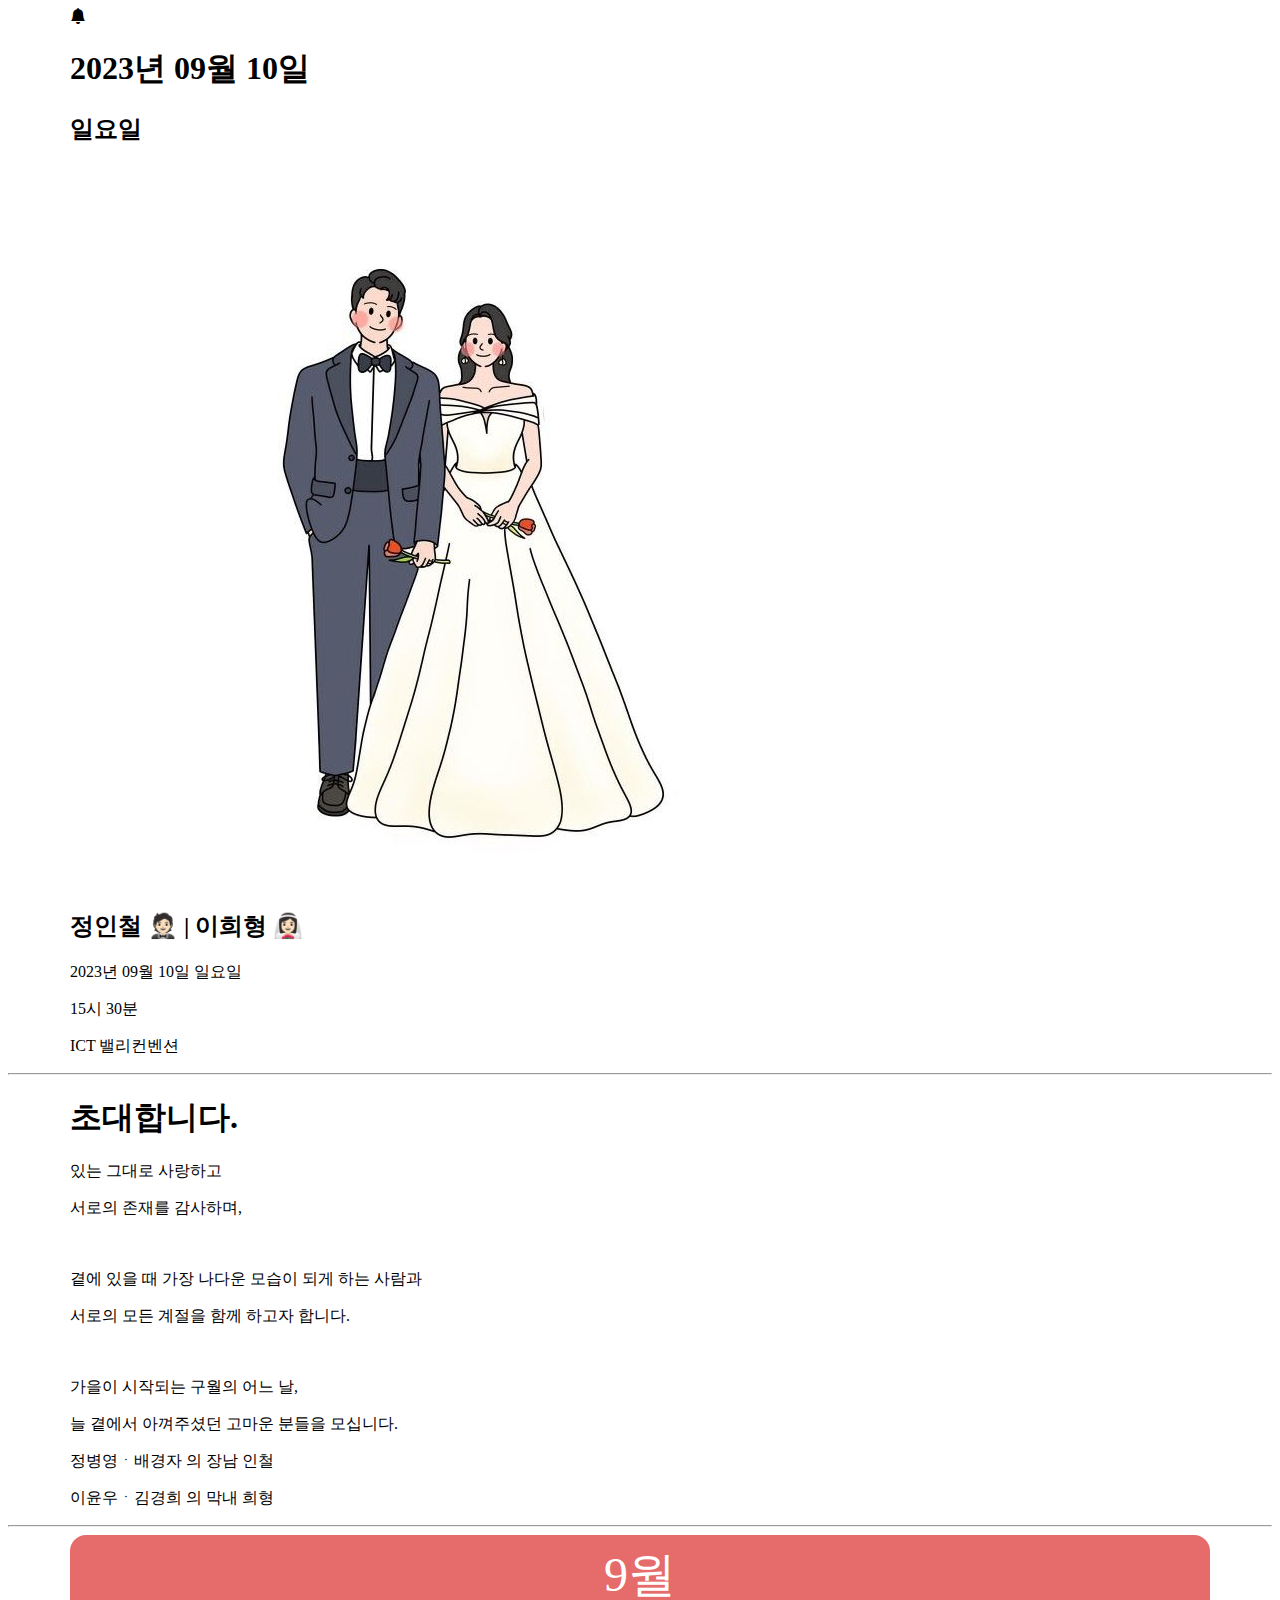
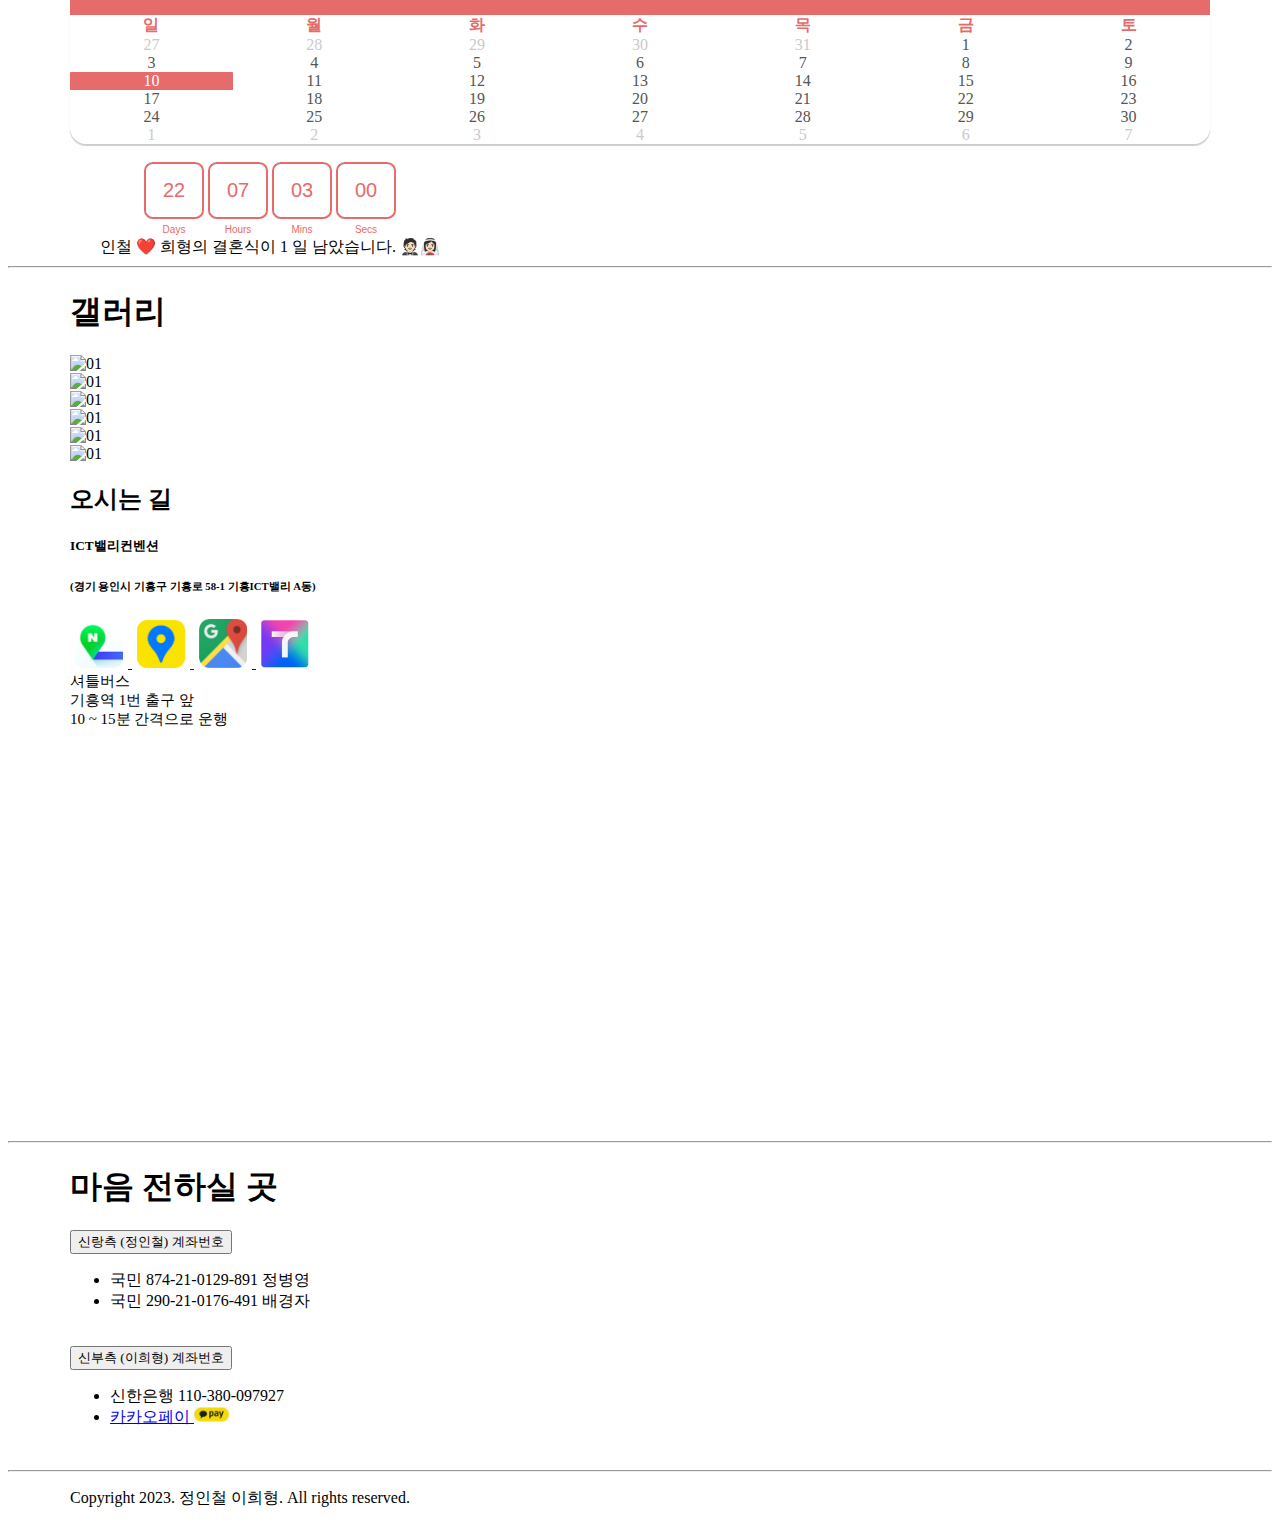
==== sub.html @ 24c4b30f "test 2" ====
<!DOCTYPE html>
<html lang="ko">
<head>
    <meta charset="UTF-8">
    <meta http-equiv="X-UA-Compatible" content="IE=edge">
    <meta name="viewport" content="width=device-width, initial-scale=1.0">
    <!-- og (open graph) : 미리보기에 보여지는 부분  -->
    <meta property="og:title" content="이희형 ❤️정인철 결혼합니다.">
    <meta property="og:site_name" content="이희형 ❤️정인철 결혼합니다.">
    <meta property="og:description" content="2023년 9월 10일 일요일 15시 30분">
    <meta property="og:image" content="./images/groom.jpeg">

    <title>이희형 ❤️정인철 결혼합니다</title>

    <link rel="stylesheet" type="text/css" href="./styles/main.css" />
    <link rel="stylesheet" type="text/css" href="./styles/countdown-widget.css" />
    <link href="https://cdn.jsdelivr.net/npm/bootstrap@5.2.3/dist/css/bootstrap.min.css" rel="stylesheet" integrity="sha384-rbsA2VBKQhggwzxH7pPCaAqO46MgnOM80zW1RWuH61DGLwZJEdK2Kadq2F9CUG65" crossorigin="anonymous">
    <link rel="stylesheet" href="https://cdn.jsdelivr.net/npm/bootstrap-icons@1.10.4/font/bootstrap-icons.css">

    <script src="https://ajax.googleapis.com/ajax/libs/jquery/3.1.1/jquery.min.js"></script>
    <script src="./js/jquery-ui.min.js"></script>
</head>

<body>
<!-- 컨텐츠 -->
<div class="page-content">
    <!-- 음악 플레이 section -->
    <div class="ww-section" id="audio-player">
        <div class="container">
            <i class="bi bi-bell-fill" onclick = "document.getElementById('bgm-player').play()"></i>

            <audio id = "bgm-player" loop="loop" autoplay="autoplay">
                <source src="./audios/wedding-music.mp3">
            </audio>
        </div>
    </div>

    <!-- first section -->
    <div class="ww-section" id="first-section">
        <div class="container">
            <!-- 예식 날짜 -->
            <h1 class="h1 text-center pb-3 ww-title">2023년 09월 10일</h1>
            <h2 class="h2 text-center pb-3 ww-title"> 일요일 </h2>
        </div>
    </div>

    <!-- second section -->
    <div class="ww-section" id="second-section">
        <div class="container">

            <!-- 대표 사진 -->
            <div class="row text-center">
                <img alt="Bride" class="img-fluid" src="./images/groom.jpeg"/>
            </div>
            <!-- 신랑 신부 -->
            <div class="row text-center">

                <h2 class="h2 text-center pb-3 ww-title">  정인철 🤵🏻 | 이희형 👰🏻‍♀️ </h2>
                <p class="p text-center pb-1 ww-title">  2023년 09월 10일 일요일</p>
                <p class="p text-center pb-1 ww-title">  15시 30분 </p>
                <p class="p text-center pb-1 ww-title">  ICT 밸리컨벤션 </p>

            </div>
        </div>
    </div>

    <!-- third section -->
    <hr>
    <div class="ww-section" id="third-section">
        <div class="container">

            <!-- 초대 문구 타이틀 -->
            <h1 class="h1 text-center pb-3 ww-title"> 초대합니다.</h1>


            <!-- 초대 문구 내용 -->
            <div class="row text-center">
                <p class ="p text-center pb-1 ww-title"> 있는 그대로 사랑하고</p>
                <p class ="p text-center pb-1 ww-title"> 서로의 존재를 감사하며, </p>
                <br>
                <p class ="p text-center pb-1 ww-title"> 곁에 있을 때 가장 나다운 모습이 되게 하는 사람과</p>
                <p class ="p text-center pb-1 ww-title"> 서로의 모든 계절을 함께 하고자 합니다. </p>
                <br>
                <p class ="p text-center pb-1 ww-title"> 가을이 시작되는 구월의 어느 날,</p>
                <p class ="p text-center pb-1 ww-title"> 늘 곁에서 아껴주셨던 고마운 분들을 모십니다.</p>
            </div>

        </div>
    </div>

    <!-- fourth section -->
    <div class="ww-section" id="fourth-section">
        <div class="container">

            <div class="row text-center">
                <p class="p text-center pb-1 ww-title"> 정병영ㆍ배경자 의 장남 인철 </p>
                <p class="p text-center pb-1 ww-title"> 이윤우ㆍ김경희 의 막내 희형 </p>
            </div>
        </div>
    </div>

    <!-- fifth-section -->
    <hr>
    <div class="ww-section" id="fifth-section">


        <!-- Canlendar -->
        <div class="container">

            <div class="calendar-container">
                <header>
                    <div class="month">9월</div>
                </header>
                <table class="calendar">

                    <thead>
                    <tr>
                        <td>일</td>
                        <td>월</td>
                        <td>화</td>
                        <td>수</td>
                        <td>목</td>
                        <td>금</td>
                        <td>토</td>
                    </tr>
                    </thead>

                    <tbody>

                    <tr>
                        <td class="prev-month">27</td>
                        <td class="prev-month">28</td>
                        <td class="prev-month">29</td>
                        <td class="prev-month">30</td>
                        <td class="prev-month">31</td>
                        <td>1</td>
                        <td>2</td>
                    </tr>

                    <tr>
                        <td>3</td>
                        <td>4</td>
                        <td>5</td>
                        <td>6</td>
                        <td>7</td>
                        <td>8</td>
                        <td>9</td>
                    </tr>

                    <tr>
                        <td class="current-day">10</td>
                        <td>11</td>
                        <td>12</td>
                        <td>13</td>
                        <td>14</td>
                        <td>15</td>
                        <td>16</td>
                    </tr>

                    <tr>
                        <td>17</td>
                        <td>18</td>
                        <td>19</td>
                        <td>20</td>
                        <td>21</td>
                        <td>22</td>
                        <td>23</td>
                    </tr>

                    <tr>
                        <td>24</td>
                        <td>25</td>
                        <td>26</td>
                        <td>27</td>
                        <td>28</td>
                        <td>29</td>
                        <td>30</td>
                    </tr>
                    <tr>
                        <td class="next-month">1</td>
                        <td class="next-month">2</td>
                        <td class="next-month">3</td>
                        <td class="next-month">4</td>
                        <td class="next-month">5</td>
                        <td class="next-month">6</td>
                        <td class="next-month">7</td>
                    </tr>
                    </tbody>

                </table>

                <div class="ring-left"></div>
                <div class="ring-right"></div>

            </div> <!-- end calendar-container -->

        </div> <!-- end container -->

        <br>

        <!-- D-Day -->
        <div class="container">
            <div class="row text-center">
                <div class="well">
                    <div class="counter" id="clockdiv">
                        <div class="sq">
                            <span class="days bord">22</span> <span class="smalltext">Days</span>
                        </div>

                        <div class="sq">
                            <span class="hours bord">07</span> <span class="smalltext">Hours</span>
                        </div>

                        <div class="sq">
                            <span class="minutes bord">03</span> <span class="smalltext">Mins</span>
                        </div>

                        <div class="sq">
                            <span class="seconds bord">00</span> <span class="smalltext">Secs</span>
                        </div>

                        <div class="d-day"> 인철 ❤️ 희형의 결혼식이 <span class="ddays bord">1</span> 일 남았습니다. 🤵🏻👰🏻‍♀️ </span>
                        </div>
                    </div>
                </div>
            </div>
        </div>
    </div>

    <!-- sixth-section -->
    <hr>
    <div class="ww-section" id="sixth-section">
        <!-- Gallery -->
        <div class="container">
            <div class="ww-gallery">

                <h1 class="h1 text-center pb-3 ww-title">갤러리</h1>

                <div class="card-group">
                    <div class="card">
                        <img src="./images/IMG_0561.JPG" class="card-img-top" alt="01">
                    </div>
                    <div class="card">
                        <img src="./images/IMG_0454.JPG" class="card-img-top" alt="01">
                    </div>
                    <div class="card">
                        <img src="./images/IMG_0662.JPG" class="card-img-top" alt="01">
                    </div>
                </div>

                <div class="card-group">
                    <div class="card">
                        <img src="./images/IMG_0752.JPG" class="card-img-top" alt="01">
                    </div>
                    <div class="card">
                        <img src="./images/IMG_0735.JPG" class="card-img-top" alt="01">
                    </div>
                    <div class="card">
                        <img src="./images/IMG_0805.JPG" class="card-img-top" alt="01">
                    </div>
                </div>
            </div>

        </div>
    </div>

    <!-- seventh-section -->
    <div class="ww-section" id="seventh-section">
        <div class="container">
            <div class="col text-center">
                <h2 class="h1 text-center pb-3 ww-title">오시는 길</h2>
                <div>
                    <h5>ICT밸리컨벤션</h5>
                    <h6>(경기 용인시 기흥구 기흥로 58-1 기흥ICT밸리 A동)</h6>
                </div>
            </div>
            <div class="form-group">
                <div class="col-md-12">
                    <div class="col text-center">
                        <a href="https://naver.me/F4NEyqTc">
                            <img alt="naver-map" class="map-icon" id="naver-map"
                                 src="./images/maps/naver-map.png"/>
                        </a>
                        <a href="http://kko.to/VDp7HGUXx0">
                            <img alt="kakao-map" class="map-icon" id="kakao-map"
                                 src="./images/maps/kakao-map.png"/>
                        </a>
                        <a href="https://goo.gl/maps/DmvbebKXJqDwRdZZ7">
                            <img alt="google-map" class="map-icon" id="google-map"
                                 src="./images/maps/google-map.png"/>
                        </a>
                        <a href="https://apis.openapi.sk.com/tmap/app/routes?appKey=PoA9kA3DLbC5CZMUt5Wv5z6d8a18WyL65wh3FKzg&name=예식장&lon=127.119&lat=37.2803">
                            <img alt="t-map" class="map-icon" id="t-map"
                                 src="./images/maps/t-map.png"/>
                        </a>
                    </div>
                    <div class="col text-center">
                        <label style="font-size: 15px;">
                            셔틀버스 <br>기흥역 1번 출구 앞 <br> 10 ~ 15분 간격으로 운행
                        </label>
                    </div>
                    <div class="my-3">
                        <iframe src="https://www.google.com/maps/embed?pb=!1m18!1m12!1m3!1d3174.626510687375!2d127.11450082775285!3d37.28028281541057!2m3!1f0!2f0!3f0!3m2!1i1024!2i768!4f13.1!3m3!1m2!1s0x357b5b255ccd76bd%3A0xa0bbd286af6f87a4!2zSUNU67C466as7Luo67Kk7IWY!5e0!3m2!1sko!2skr!4v1673014152766!5m2!1sko!2skr" width="100%" height="400" frameborder="0" style="border:0" allowfullscreen></iframe>
                    </div>
                </div>
            </div>
        </div>
    </div>

    <!-- eighth section -->
    <hr>
    <div class="ww-section" id="eighth-section">
        <div class="container">
            <h1 class="h1 text-center pb-3 ww-title">마음 전하실 곳</h1>

            <!-- 신랑 계좌 -->
            <input type="text" id="groom-account" value="874210129891 국민" hidden>
            <input type="text" id="groom-account2" value="290210176491 국민" hidden>

            <!-- 신부 계좌-->
            <input type="text" id="bride-account" value="110380097927 신한" hidden>

            <div class ="text-center">
                <div class="btn-group">
                    <button class="btn btn-secondary btn-lg dropdown-toggle" type="button" data-bs-toggle="dropdown" aria-expanded="false">
                        신랑측 (정인철) 계좌번호
                    </button>
                    <ul class="dropdown-menu">
                        <li onclick="groomAcoountCopy()"><a class="dropdown-item" >국민 874-21-0129-891 정병영</a></li>
                        <li onclick="groomAcoountCopy2()"><a class="dropdown-item" >국민 290-21-0176-491 배경자</a></li>
                    </ul>
                </div>
            </div>
            <br>
            <div class ="text-center">
                <div class="btn-group">
                    <button class="btn btn-secondary btn-lg dropdown-toggle" type="button" data-bs-toggle="dropdown" aria-expanded="false">
                        신부측 (이희형) 계좌번호
                    </button>
                    <ul class="dropdown-menu">
                        <li onclick="brideAcoountCopy()"><a class="dropdown-item" >신한은행 110-380-097927</a></li>
                        <li><a class="dropdown-item" href = "https://qr.kakaopay.com/FEpFdcllR">카카오페이 <img class="kakaopay-icon" src="./images/kakaopay.png"/></a></li>
                    </ul>
                </div>
            </div>
        </div>
    </div>
    <br>
    <hr>

    <!-- footer -->
    <footer class="footer">
        <div class="container">
            <p class="text-center pb-3">Copyright 2023. 정인철 이희형. All rights reserved.</p>
        </div>
    </footer>

    <!-- END -->
</div>

<script src="https://cdn.jsdelivr.net/npm/bootstrap@5.2.3/dist/js/bootstrap.bundle.min.js" integrity="sha384-kenU1KFdBIe4zVF0s0G1M5b4hcpxyD9F7jL+jjXkk+Q2h455rYXK/7HAuoJl+0I4" crossorigin="anonymous"></script>
<script src="./js/countdown-widget.js"></script>
<script>
    var groomAcoountCopy = function(){

        var groomAccount =  document.getElementById("groom-account");
        copyToClipboard(groomAccount.value);
        alert("계좌번호가 복사되었습니다.");

    }

    var groomAcoountCopy2 = function(){

        var groomAccount =  document.getElementById("groom-account2");
        copyToClipboard(groomAccount.value);
        alert("계좌번호가 복사되었습니다.");

    }

    var brideAcoountCopy = function(){
        var brideAccount =  document.getElementById("bride-account");
        copyToClipboard(brideAccount.value);
        alert("계좌번호가 복사되었습니다.");

    }

    var copyToClipboard = function(text) {
        var sampleTextarea = document.createElement("textarea");
        document.body.appendChild(sampleTextarea);
        sampleTextarea.value = text;
        sampleTextarea.select();
        document.execCommand("copy");
        document.body.removeChild(sampleTextarea);
    }
</script>
</body>

</html>
---- styles/main.css ----
.container {
    width: 100%;
    padding-right: 15px;
    padding-left: 15px;
    margin-right: auto;
    margin-left: auto;
}

@media (min-width: 576px) {
    .container {
        max-width: 540px;
    }
}

@media (min-width: 768px) {
    .container {
        max-width: 720px;
    }
}

@media (min-width: 992px) {
    .container {
        max-width: 960px;
    }
}

@media (min-width: 1200px) {
    .container {
        max-width: 1140px;
    }
}

@font-face { /* BinggraeSamanco 폰트 적용 */
  font-family: "BinggraeSamanco";
  src: url("./font/BinggraeSamanco.ttf") format("truetype");
  font-weight: normal;
} /* 이후 "BinggraeSamanco"으로 폰트 적용 가능 */

.map-image {
    display: block;
    margin-left: auto;
    margin-right: auto;
}

.map-icon {
    width: 48px;
    height: auto;
    margin-left: 5px;
    margin-right: 5px;
}

.kakaopay-icon{
    width: auto;
    height: 15px;
}

.groom-accout {
    text-align : center;
}



* {
    font-family: 'BinggraeSamanco', serif;
}


/** 캘린더 **/

table {
	border-collapse: collapse;
	border-spacing: 0;
}

td {
	padding: 0;
}

.calendar-container {
	position: relative;
	width: auto;
}

.calendar-container header {
	border-radius: 1em 1em 0 0;
	background: #e66b6b;
	color: #fff;
	padding: 1em 1em;
}

.month {
	font-size: 3em;
	line-height: 1em;
	text-transform: lowercase;
    text-align: center;
}

.calendar {
	background: #fff;
	border-radius: 0 0 1em 1em;
	-webkit-box-shadow: 0 2px 1px rgba(0, 0, 0, .2), 0 3px 1px #fff;
	box-shadow: 0 2px 1px rgba(0, 0, 0, .2), 0 3px 1px #fff;
	color: #555;
	padding: auto;
    width: 100%;
}

.calendar thead {
	color: #e66b6b;
	font-weight: 800;
	text-transform: uppercase;
}

.calendar td {
	padding: auto;
	text-align: center;
}


.current-day {
	color: white;
    background-color: #e66b6b;
    border-radius: 1%;
}

.prev-month,
.next-month {
	color: #cacaca;
}
---- styles/countdown-widget.css ----
.counter .title {
      color: #e66b6b;
      font-size: 16px;
      font-size: 1.6rem;
      text-transform: uppercase;
      display: block;
      margin-bottom: 15px;
      font-family: 'Raleway', sans-serif;
      font-weight: 500;
  }
  .counter .sq {
      color: #e66b6b;
      display: inline-block;
      text-align: center;
  }
  .counter .sq .bord {
      border-radius: 15%;
      border: 2px solid #e66b6b;
      padding: 15px 1px;
      margin-right: auto;
      text-indent: 0px;
      font-family: 'Helvetica';
      font-size: 20px;
      margin-bottom: 5px;
      width: 54px;
      text-align: center;
  }
  .counter .sq span {
      clear: both;
      display: block;
      font-size: 10px;
      font-family: "Helvetica";
  }
  .well {
    text-align: center;
    max-width: 400px;
  }
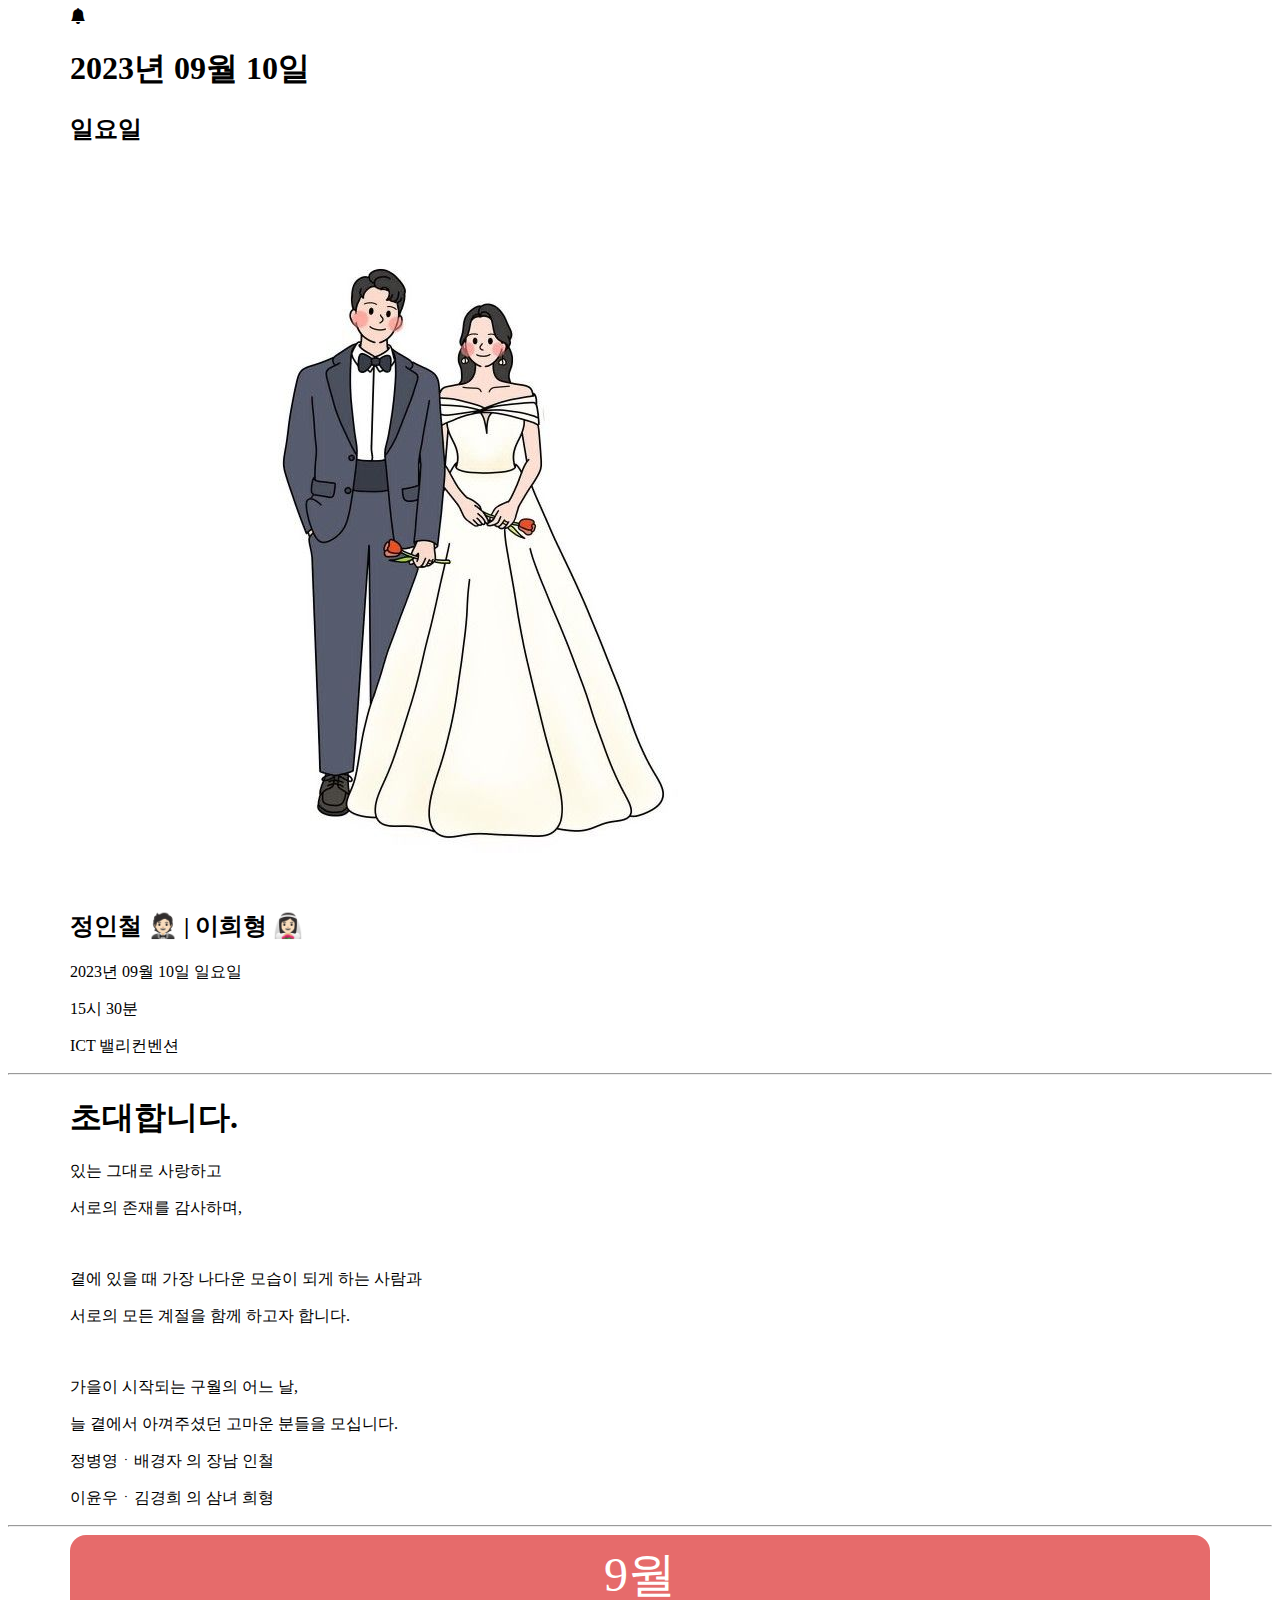
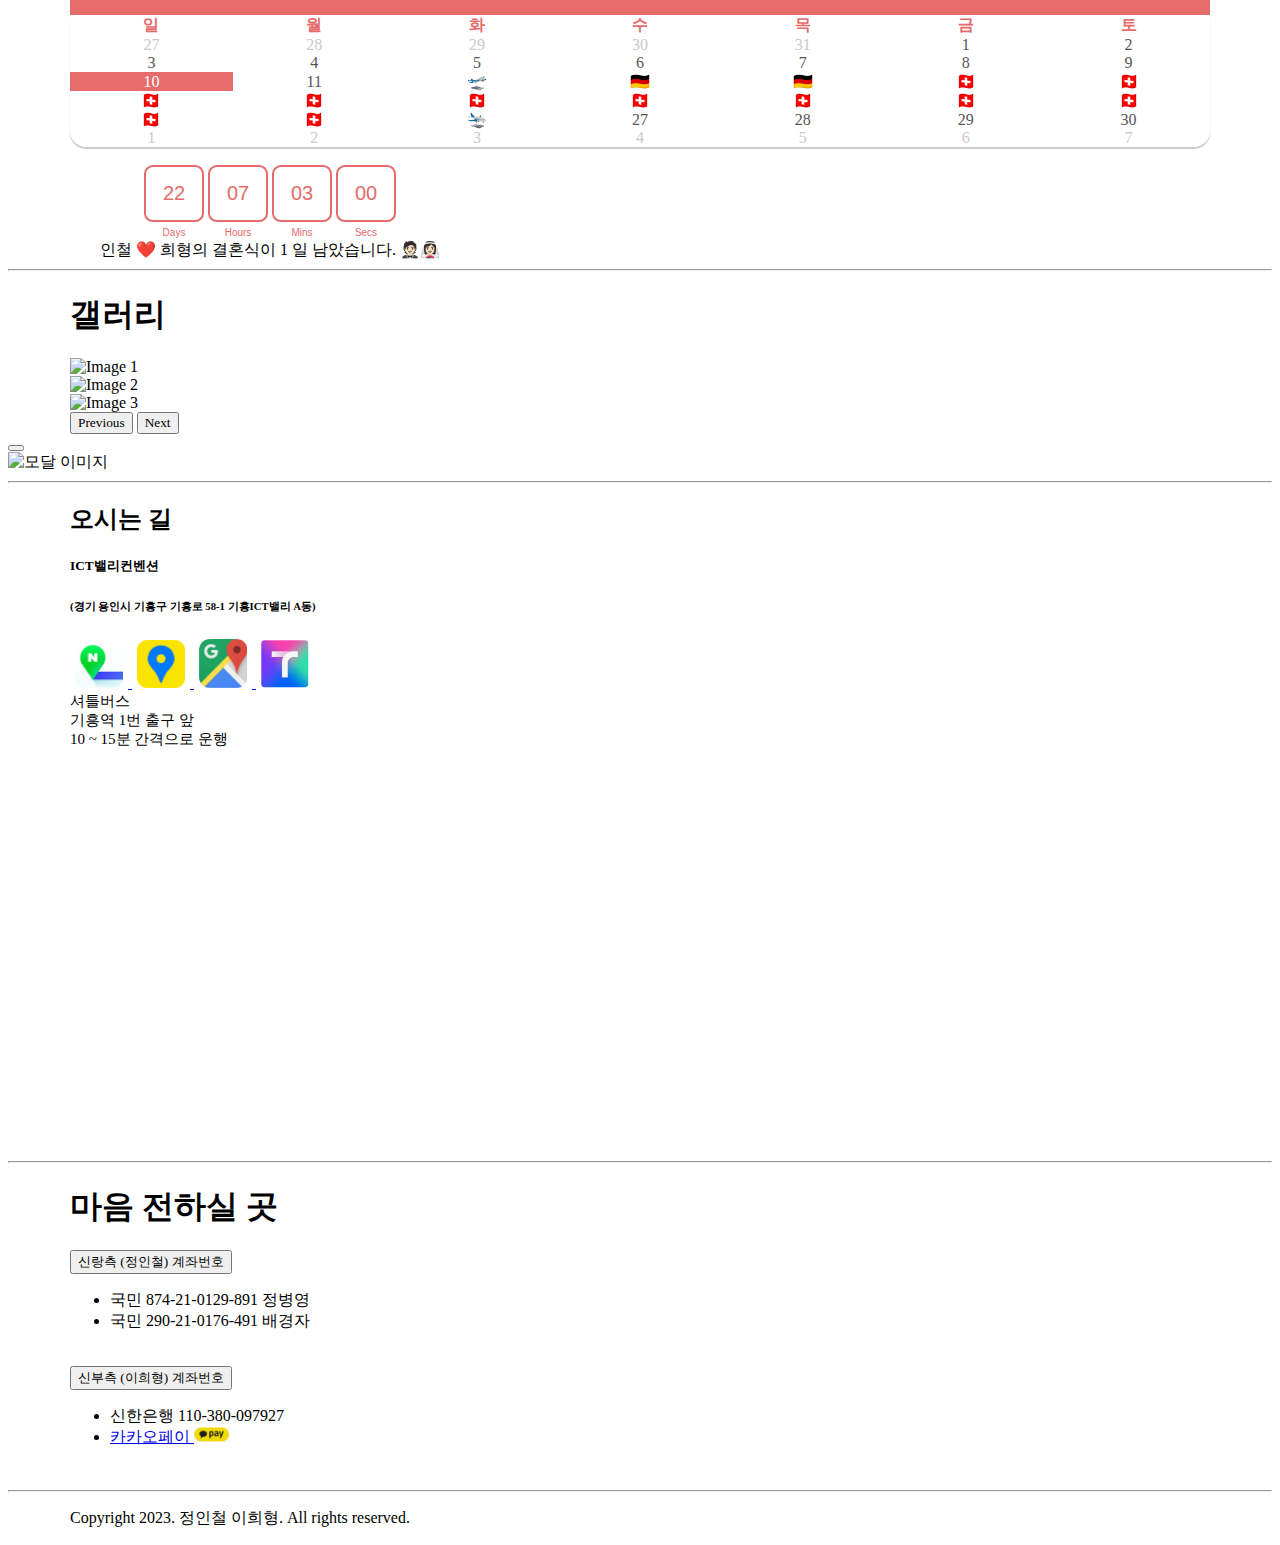
==== commit f59e422b: "sub index.html 추가" ====
--- a/sub.html
+++ b/sub.html
@@ -94,7 +94,7 @@
 
             <div class="row text-center">
                 <p class="p text-center pb-1 ww-title"> 정병영ㆍ배경자 의 장남 인철 </p>
-                <p class="p text-center pb-1 ww-title"> 이윤우ㆍ김경희 의 막내 희형 </p>
+                <p class="p text-center pb-1 ww-title"> 이윤우ㆍ김경희 의 삼녀 희형 </p>
             </div>
         </div>
     </div>
@@ -150,27 +150,27 @@
                     <tr>
                         <td class="current-day">10</td>
                         <td>11</td>
-                        <td>12</td>
-                        <td>13</td>
-                        <td>14</td>
-                        <td>15</td>
-                        <td>16</td>
-                    </tr>
-
-                    <tr>
-                        <td>17</td>
-                        <td>18</td>
-                        <td>19</td>
-                        <td>20</td>
-                        <td>21</td>
-                        <td>22</td>
-                        <td>23</td>
-                    </tr>
-
-                    <tr>
-                        <td>24</td>
-                        <td>25</td>
-                        <td>26</td>
+                        <td>🛫</td>
+                        <td>🇩🇪</td>
+                        <td>🇩🇪</td>
+                        <td>🇨🇭</td>
+                        <td>🇨🇭</td>
+                    </tr>
+
+                    <tr>
+                        <td>🇨🇭</td>
+                        <td>🇨🇭</td>
+                        <td>🇨🇭</td>
+                        <td>🇨🇭</td>
+                        <td>🇨🇭</td>
+                        <td>🇨🇭</td>
+                        <td>🇨🇭</td>
+                    </tr>
+
+                    <tr>
+                        <td>🇨🇭</td>
+                        <td>🇨🇭</td>
+                        <td>🛬</td>
                         <td>27</td>
                         <td>28</td>
                         <td>29</td>
@@ -227,42 +227,60 @@
         </div>
     </div>
 
+    <hr>
     <!-- sixth-section -->
-    <hr>
     <div class="ww-section" id="sixth-section">
-        <!-- Gallery -->
         <div class="container">
             <div class="ww-gallery">
 
                 <h1 class="h1 text-center pb-3 ww-title">갤러리</h1>
-
-                <div class="card-group">
-                    <div class="card">
-                        <img src="./images/IMG_0561.JPG" class="card-img-top" alt="01">
+                <div id="cardSlider" class="carousel slide carousel-fade" data-bs-touch="false">
+                    <div class="carousel-inner">
+                        <div class="carousel-item active" >
+                            <div class="card">
+                                <img src="./images/IMG_0561.JPG" class="card-img-top" alt="Image 1">
+                            </div>
+                        </div>
+                        <div class="carousel-item">
+                            <div class="card">
+                                <img src="./images/IMG_0454.JPG" class="card-img-top" alt="Image 2">
+                            </div>
+                        </div>
+                        <div class="carousel-item">
+                            <div class="card">
+                                <img src="./images/IMG_0720.JPG" class="card-img-top" alt="Image 3">
+                            </div>
+                        </div>
                     </div>
-                    <div class="card">
-                        <img src="./images/IMG_0454.JPG" class="card-img-top" alt="01">
-                    </div>
-                    <div class="card">
-                        <img src="./images/IMG_0662.JPG" class="card-img-top" alt="01">
-                    </div>
-                </div>
-
-                <div class="card-group">
-                    <div class="card">
-                        <img src="./images/IMG_0752.JPG" class="card-img-top" alt="01">
-                    </div>
-                    <div class="card">
-                        <img src="./images/IMG_0735.JPG" class="card-img-top" alt="01">
-                    </div>
-                    <div class="card">
-                        <img src="./images/IMG_0805.JPG" class="card-img-top" alt="01">
-                    </div>
-                </div>
-            </div>
-
-        </div>
-    </div>
+                    <button class="carousel-control-prev" type="button" data-bs-target="#cardSlider" data-bs-slide="prev">
+                        <span class="carousel-control-prev-icon" aria-hidden="true"></span>
+                        <span class="visually-hidden">Previous</span>
+                    </button>
+                    <button class="carousel-control-next" type="button" data-bs-target="#cardSlider" data-bs-slide="next">
+                        <span class="carousel-control-next-icon" aria-hidden="true"></span>
+                        <span class="visually-hidden">Next</span>
+                    </button>
+                </div>
+
+            </div>
+        </div>
+    </div>
+
+    <!-- 이미지 모달 -->
+    <div id="imageModal" class="modal">
+        <div class="modal-dialog modal-dialog-centered">
+            <div class="modal-content">
+                <div class="modal-header">
+                    <button type="button" class="btn-close" data-bs-dismiss="modal" aria-label="Close"></button>
+                </div>
+                <div class="modal-body">
+                    <img src="" class="img-fluid" alt="모달 이미지">
+                </div>
+
+            </div>
+        </div>
+    </div>
+    <hr>
 
     <!-- seventh-section -->
     <div class="ww-section" id="seventh-section">
@@ -316,7 +334,6 @@
             <!-- 신랑 계좌 -->
             <input type="text" id="groom-account" value="874210129891 국민" hidden>
             <input type="text" id="groom-account2" value="290210176491 국민" hidden>
-
             <!-- 신부 계좌-->
             <input type="text" id="bride-account" value="110380097927 신한" hidden>
 
@@ -361,37 +378,88 @@
 <script src="https://cdn.jsdelivr.net/npm/bootstrap@5.2.3/dist/js/bootstrap.bundle.min.js" integrity="sha384-kenU1KFdBIe4zVF0s0G1M5b4hcpxyD9F7jL+jjXkk+Q2h455rYXK/7HAuoJl+0I4" crossorigin="anonymous"></script>
 <script src="./js/countdown-widget.js"></script>
 <script>
-    var groomAcoountCopy = function(){
-
-        var groomAccount =  document.getElementById("groom-account");
+
+    // 카드 클릭 이벤트 처리
+    $('.card').on('click', function() {
+        let imageUrl = $(this).find('.card-img-top').attr('src');
+        $('#imageModal img').attr('src', imageUrl);
+        $('#imageModal').modal('show');
+    });
+
+    // Close 버튼 클릭 이벤트 처리
+    $('#imageModal .btn-secondary').on('click', function() {
+        $('#imageModal').modal('hide');
+    });
+
+    // 모달 닫힐 때 이미지 초기화
+    $('#imageModal').on('hidden.bs.modal', function() {
+        $('#imageModal img').attr('src', '');
+    });
+
+    $('#imageModal').on('shown.bs.modal', function() {
+        adjustModalPosition();
+    });
+
+    function adjustModalPosition() {
+        let windowHeight = $(window).height();
+        let modal = $('#imageModal');
+        let modalDialog = modal.find('.modal-dialog');
+
+        // 모달 창의 최대 높이 지정
+        modalDialog.css('max-height', windowHeight * 0.9);
+
+        // 모달 창의 위치 조정
+        let modalHeight = modalDialog.outerHeight();
+        let modalTop = Math.max((windowHeight - modalHeight) / 2, 0);
+        modalDialog.css('top', modalTop);
+
+    }
+    let groomAcoountCopy = function(){
+
+        let groomAccount =  document.getElementById("groom-account");
         copyToClipboard(groomAccount.value);
         alert("계좌번호가 복사되었습니다.");
 
     }
 
-    var groomAcoountCopy2 = function(){
-
-        var groomAccount =  document.getElementById("groom-account2");
-        copyToClipboard(groomAccount.value);
+    let groomAcoountCopy2 = function(){
+
+        let groomAccount2 =  document.getElementById("groom-account2");
+        copyToClipboard(groomAccount2.value);
         alert("계좌번호가 복사되었습니다.");
 
     }
 
-    var brideAcoountCopy = function(){
-        var brideAccount =  document.getElementById("bride-account");
+    let brideAcoountCopy = function(){
+        let brideAccount =  document.getElementById("bride-account");
         copyToClipboard(brideAccount.value);
         alert("계좌번호가 복사되었습니다.");
 
     }
 
-    var copyToClipboard = function(text) {
-        var sampleTextarea = document.createElement("textarea");
+    let copyToClipboard = function(text) {
+        let sampleTextarea = document.createElement("textarea");
         document.body.appendChild(sampleTextarea);
         sampleTextarea.value = text;
         sampleTextarea.select();
         document.execCommand("copy");
         document.body.removeChild(sampleTextarea);
     }
+
+    // 카드 이미지 크기 조정
+    function adjustImageSize() {
+        let cardImages = document.querySelectorAll('.card-img-top');
+
+        cardImages.forEach(function(image) {
+            let card = image.closest('.card');
+            let windowHeight = window.innerHeight;
+            let targetHeight = windowHeight * 3 / 4;
+            image.style.maxHeight = targetHeight + 'px';
+        });
+    }
+    adjustModalPosition();
+    adjustImageSize();
+
 </script>
 </body>
 
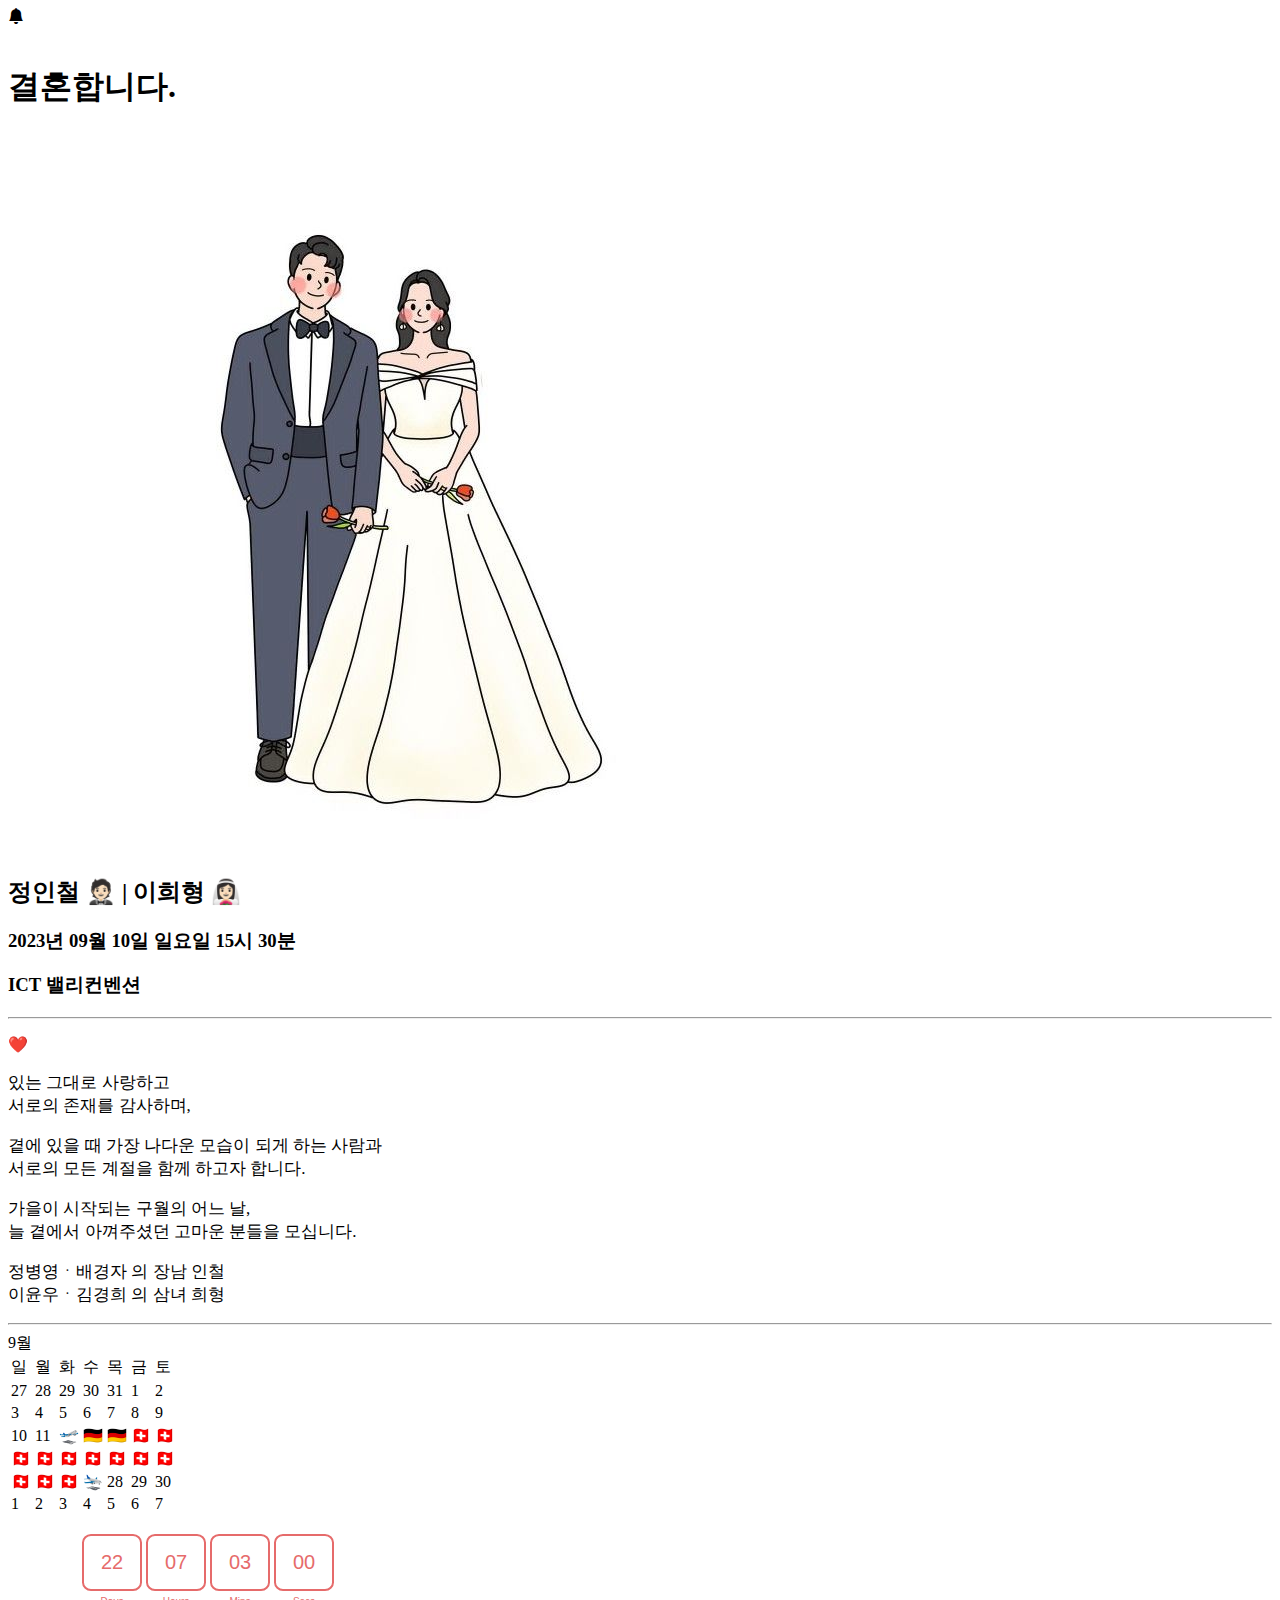
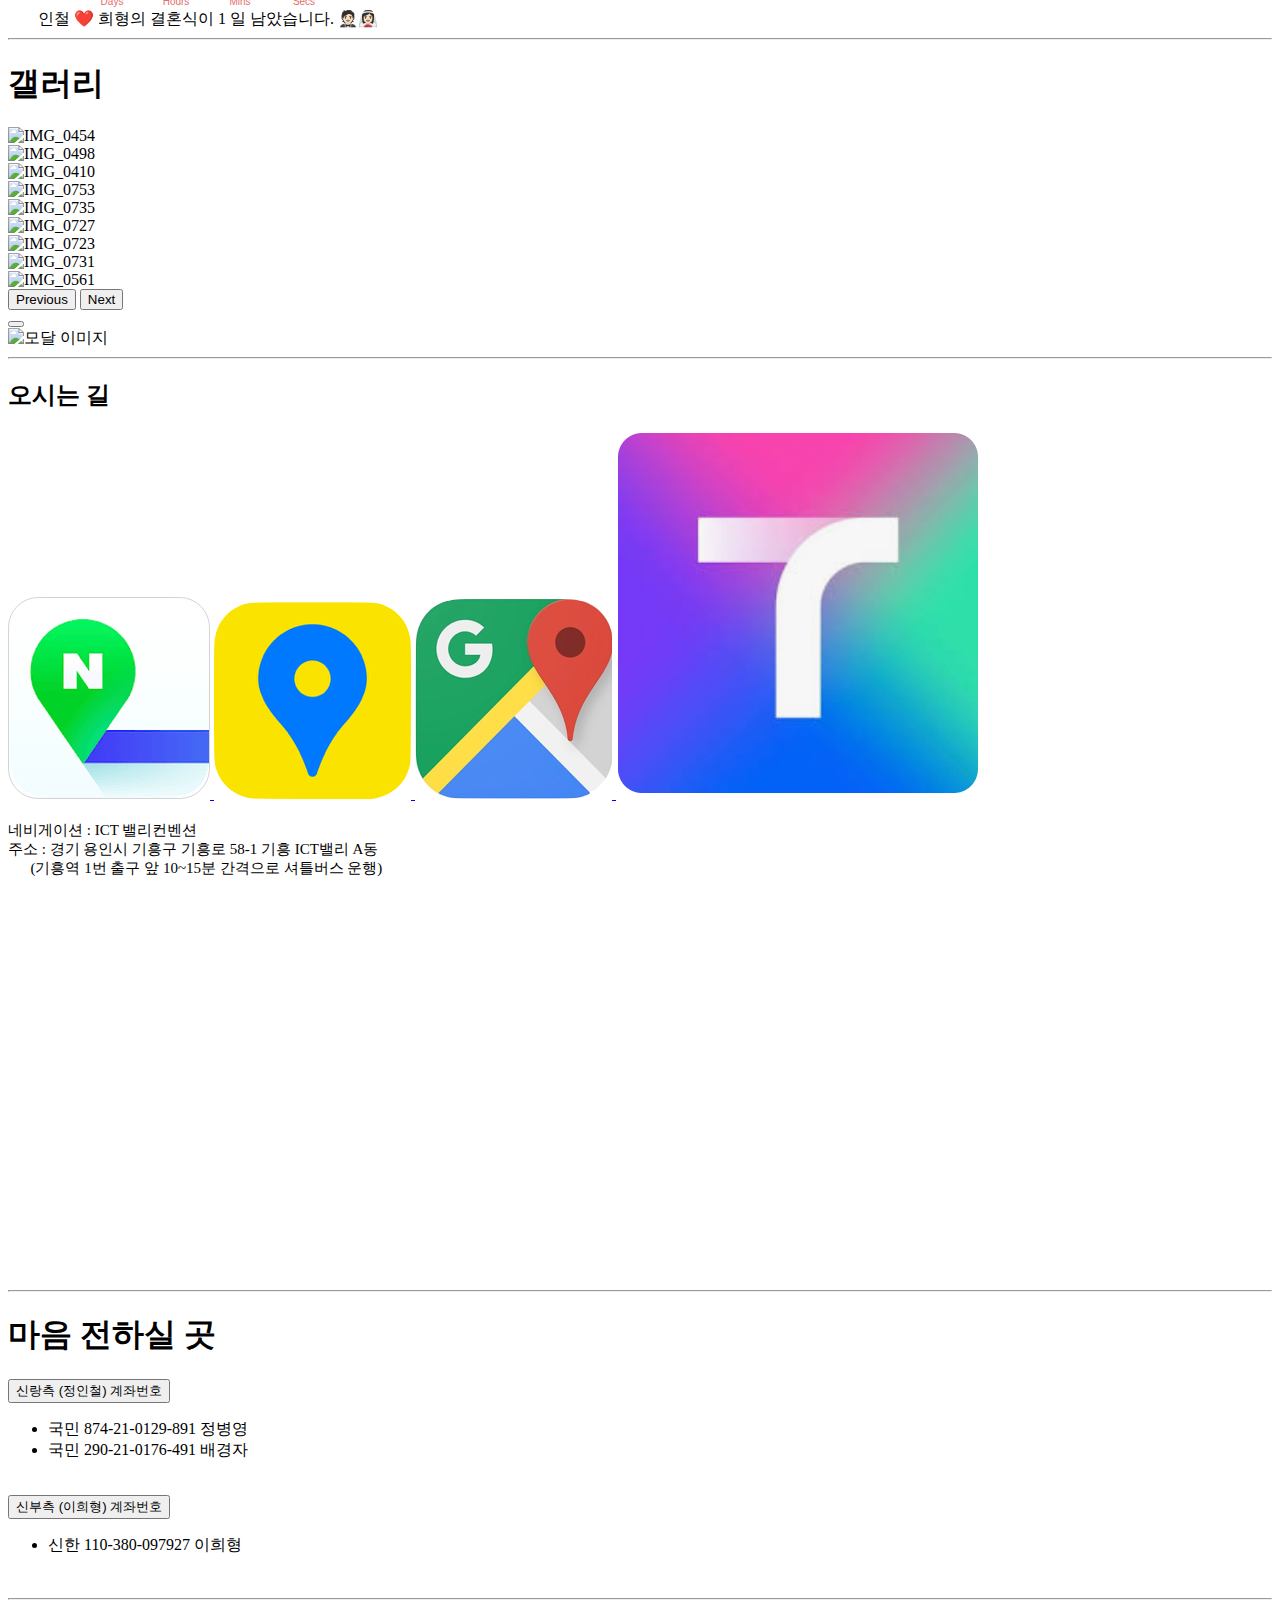
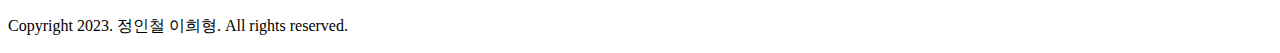
==== commit 53790d4d: "20230701수정본6" ====
--- a/sub.html
+++ b/sub.html
@@ -12,7 +12,7 @@
 
     <title>이희형 ❤️정인철 결혼합니다</title>
 
-    <link rel="stylesheet" type="text/css" href="./styles/main.css" />
+    <link rel="stylesheet" type="text/css" href="./styles/main2.css" />
     <link rel="stylesheet" type="text/css" href="./styles/countdown-widget.css" />
     <link href="https://cdn.jsdelivr.net/npm/bootstrap@5.2.3/dist/css/bootstrap.min.css" rel="stylesheet" integrity="sha384-rbsA2VBKQhggwzxH7pPCaAqO46MgnOM80zW1RWuH61DGLwZJEdK2Kadq2F9CUG65" crossorigin="anonymous">
     <link rel="stylesheet" href="https://cdn.jsdelivr.net/npm/bootstrap-icons@1.10.4/font/bootstrap-icons.css">
@@ -39,8 +39,8 @@
     <div class="ww-section" id="first-section">
         <div class="container">
             <!-- 예식 날짜 -->
-            <h1 class="h1 text-center pb-3 ww-title">2023년 09월 10일</h1>
-            <h2 class="h2 text-center pb-3 ww-title"> 일요일 </h2>
+            <br>
+            <h1 class="h1 text-center pb-3 ww-title"> 결혼합니다. </h1>
         </div>
     </div>
 
@@ -56,9 +56,8 @@
             <div class="row text-center">
 
                 <h2 class="h2 text-center pb-3 ww-title">  정인철 🤵🏻 | 이희형 👰🏻‍♀️ </h2>
-                <p class="p text-center pb-1 ww-title">  2023년 09월 10일 일요일</p>
-                <p class="p text-center pb-1 ww-title">  15시 30분 </p>
-                <p class="p text-center pb-1 ww-title">  ICT 밸리컨벤션 </p>
+                <h3 class="p text-center pb-1 ww-title">  2023년 09월 10일 일요일 15시 30분 </h3>
+                <h3 class="p text-center pb-1 ww-title">  ICT 밸리컨벤션 </h3>
 
             </div>
         </div>
@@ -68,21 +67,15 @@
     <hr>
     <div class="ww-section" id="third-section">
         <div class="container">
-
-            <!-- 초대 문구 타이틀 -->
-            <h1 class="h1 text-center pb-3 ww-title"> 초대합니다.</h1>
-
+            <div class="row text-center">
+                <p> ❤️ </p>
+            </div>
 
             <!-- 초대 문구 내용 -->
             <div class="row text-center">
-                <p class ="p text-center pb-1 ww-title"> 있는 그대로 사랑하고</p>
-                <p class ="p text-center pb-1 ww-title"> 서로의 존재를 감사하며, </p>
-                <br>
-                <p class ="p text-center pb-1 ww-title"> 곁에 있을 때 가장 나다운 모습이 되게 하는 사람과</p>
-                <p class ="p text-center pb-1 ww-title"> 서로의 모든 계절을 함께 하고자 합니다. </p>
-                <br>
-                <p class ="p text-center pb-1 ww-title"> 가을이 시작되는 구월의 어느 날,</p>
-                <p class ="p text-center pb-1 ww-title"> 늘 곁에서 아껴주셨던 고마운 분들을 모십니다.</p>
+                <p class ="p text-center pb-1 ww-title" style="font-size:17px;"> 있는 그대로 사랑하고 <br> 서로의 존재를 감사하며,</p>
+                <p class ="p text-center pb-1 ww-title" style="font-size:17px;"> 곁에 있을 때 가장 나다운 모습이 되게 하는 사람과 <br>서로의 모든 계절을 함께 하고자 합니다. </p>
+                <p class ="p text-center pb-1 ww-title" style="font-size:17px;"> 가을이 시작되는 구월의 어느 날, <br> 늘 곁에서 아껴주셨던 고마운 분들을 모십니다.</p>
             </div>
 
         </div>
@@ -93,8 +86,7 @@
         <div class="container">
 
             <div class="row text-center">
-                <p class="p text-center pb-1 ww-title"> 정병영ㆍ배경자 의 장남 인철 </p>
-                <p class="p text-center pb-1 ww-title"> 이윤우ㆍ김경희 의 삼녀 희형 </p>
+                <p class="p text-center pb-1 ww-title" style="font-size:17px;"> 정병영ㆍ배경자 의 장남 인철 <br>이윤우ㆍ김경희 의 삼녀 희형 </p>
             </div>
         </div>
     </div>
@@ -170,8 +162,8 @@
                     <tr>
                         <td>🇨🇭</td>
                         <td>🇨🇭</td>
+                        <td>🇨🇭</td>
                         <td>🛬</td>
-                        <td>27</td>
                         <td>28</td>
                         <td>29</td>
                         <td>30</td>
@@ -226,29 +218,58 @@
             </div>
         </div>
     </div>
-
-    <hr>
+    <hr>
+
     <!-- sixth-section -->
     <div class="ww-section" id="sixth-section">
         <div class="container">
             <div class="ww-gallery">
-
                 <h1 class="h1 text-center pb-3 ww-title">갤러리</h1>
-                <div id="cardSlider" class="carousel slide carousel-fade" data-bs-touch="false">
+                <div id="cardSlider" class="carousel carousel-dark slide carousel-fade" data-bs-touch="false">
                     <div class="carousel-inner">
                         <div class="carousel-item active" >
                             <div class="card">
-                                <img src="./images/IMG_0561.JPG" class="card-img-top" alt="Image 1">
-                            </div>
-                        </div>
-                        <div class="carousel-item">
-                            <div class="card">
-                                <img src="./images/IMG_0454.JPG" class="card-img-top" alt="Image 2">
-                            </div>
-                        </div>
-                        <div class="carousel-item">
-                            <div class="card">
-                                <img src="./images/IMG_0720.JPG" class="card-img-top" alt="Image 3">
+                                <img src="./images/IMG_0454.JPG" class="card-img-top" alt="IMG_0454">
+                            </div>
+                        </div>
+                        <div class="carousel-item">
+                            <div class="card">
+                                <img src="./images/IMG_0498.JPG" class="card-img-top" alt="IMG_0498">
+                            </div>
+                        </div>
+                        <div class="carousel-item">
+                            <div class="card">
+                                <img src="./images/IMG_0410.JPG" class="card-img-top" alt="IMG_0410">
+                            </div>
+                        </div>
+                        <div class="carousel-item">
+                            <div class="card">
+                                <img src="./images/IMG_0753.jpeg" class="card-img-top" alt="IMG_0753">
+                            </div>
+                        </div>
+                        <div class="carousel-item">
+                            <div class="card">
+                                <img src="./images/IMG_0735.JPG" class="card-img-top" alt="IMG_0735">
+                            </div>
+                        </div>
+                        <div class="carousel-item">
+                            <div class="card">
+                                <img src="./images/IMG_0727.JPG" class="card-img-top" alt="IMG_0727">
+                            </div>
+                        </div>
+                        <div class="carousel-item">
+                            <div class="card">
+                                <img src="./images/IMG_0723.JPG" class="card-img-top" alt="IMG_0723">
+                            </div>
+                        </div>
+                        <div class="carousel-item">
+                            <div class="card">
+                                <img src="./images/IMG_0731.JPG" class="card-img-top" alt="IMG_0731">
+                            </div>
+                        </div>
+                        <div class="carousel-item">
+                            <div class="card">
+                                <img src="./images/IMG_0561.JPG" class="card-img-top" alt="IMG_0561">
                             </div>
                         </div>
                     </div>
@@ -280,24 +301,21 @@
             </div>
         </div>
     </div>
-    <hr>
-
+
+    <hr>
     <!-- seventh-section -->
     <div class="ww-section" id="seventh-section">
         <div class="container">
             <div class="col text-center">
                 <h2 class="h1 text-center pb-3 ww-title">오시는 길</h2>
-                <div>
-                    <h5>ICT밸리컨벤션</h5>
-                    <h6>(경기 용인시 기흥구 기흥로 58-1 기흥ICT밸리 A동)</h6>
-                </div>
             </div>
             <div class="form-group">
                 <div class="col-md-12">
                     <div class="col text-center">
                         <a href="https://naver.me/F4NEyqTc">
                             <img alt="naver-map" class="map-icon" id="naver-map"
-                                 src="./images/maps/naver-map.png"/>
+                                 src="./images/maps/naver-map.png"
+                                 style="border:1px solid lightgray;border-radius:15% "/>
                         </a>
                         <a href="http://kko.to/VDp7HGUXx0">
                             <img alt="kakao-map" class="map-icon" id="kakao-map"
@@ -313,9 +331,13 @@
                         </a>
                     </div>
                     <div class="col text-center">
-                        <label style="font-size: 15px;">
-                            셔틀버스 <br>기흥역 1번 출구 앞 <br> 10 ~ 15분 간격으로 운행
+                        <br>
+                        <label style="font-size: 15px;text-align:left;">
+                            네비게이션 : ICT 밸리컨벤션 <br>
+                            주소 : 경기 용인시 기흥구 기흥로 58-1 기흥 ICT밸리 A동 <br>
+                            &nbsp &nbsp &nbsp (기흥역 1번 출구 앞 10~15분 간격으로 셔틀버스 운행)
                         </label>
+
                     </div>
                     <div class="my-3">
                         <iframe src="https://www.google.com/maps/embed?pb=!1m18!1m12!1m3!1d3174.626510687375!2d127.11450082775285!3d37.28028281541057!2m3!1f0!2f0!3f0!3m2!1i1024!2i768!4f13.1!3m3!1m2!1s0x357b5b255ccd76bd%3A0xa0bbd286af6f87a4!2zSUNU67C466as7Luo67Kk7IWY!5e0!3m2!1sko!2skr!4v1673014152766!5m2!1sko!2skr" width="100%" height="400" frameborder="0" style="border:0" allowfullscreen></iframe>
@@ -355,8 +377,7 @@
                         신부측 (이희형) 계좌번호
                     </button>
                     <ul class="dropdown-menu">
-                        <li onclick="brideAcoountCopy()"><a class="dropdown-item" >신한은행 110-380-097927</a></li>
-                        <li><a class="dropdown-item" href = "https://qr.kakaopay.com/FEpFdcllR">카카오페이 <img class="kakaopay-icon" src="./images/kakaopay.png"/></a></li>
+                        <li onclick="brideAcoountCopy()"><a class="dropdown-item" >신한 110-380-097927 이희형</a></li>
                     </ul>
                 </div>
             </div>
